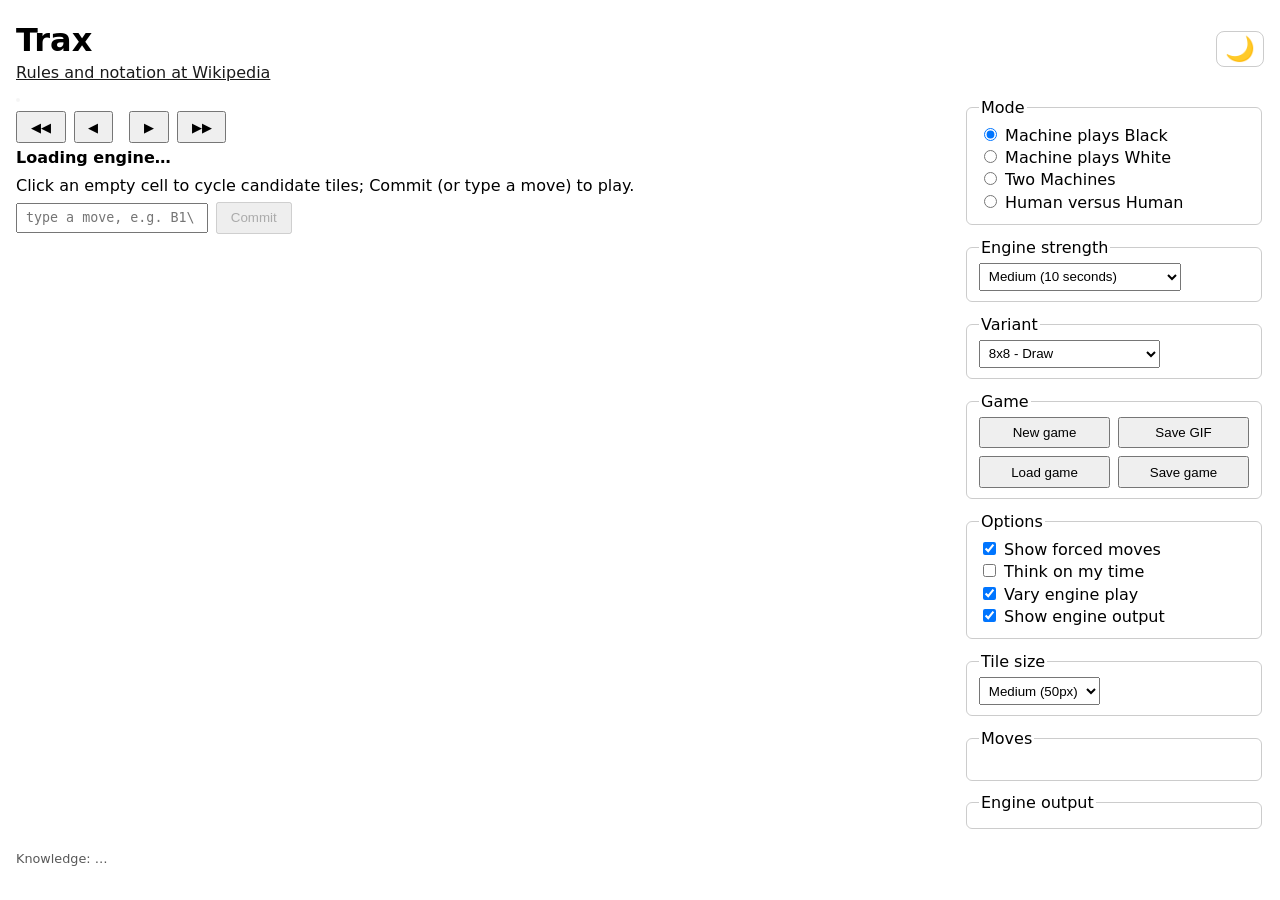
==== index.html @ 0869947a "x" ====
<!DOCTYPE html>
<html lang="en">
<head>
<meta charset="utf-8">
<meta name="viewport" content="width=device-width, initial-scale=1">
<title>Trax</title>
<link rel="icon" type="image/svg+xml" href="icon.svg?v=2026-09-16-rust519-16cd5f37">
<link rel="icon" type="image/png" href="favicon.png?v=2026-09-16-rust519-16cd5f37">
<link rel="stylesheet" href="style.css?v=2026-09-16-rust519-16cd5f37">
</head>
<body>
<header>
  <button id="themebtn" type="button" title="Switch day/night mode" aria-label="Switch day/night mode">&#127769;</button>
  <h1>Trax</h1>
  <p class="sub">
    <a href="https://en.wikipedia.org/wiki/Trax_(board_game)" target="_blank" rel="noopener">Rules and notation at Wikipedia</a>
  </p>
</header>

<main>
  <section id="boardwrap">
    <div id="board" aria-label="Trax board"></div>
    <div id="histnav">
      <button id="histfirst" title="Jump to move 1 (display only)">&#9664;&#9664;</button>
      <button id="histback" title="View previous position (display only)">&#9664;</button>
      <span id="histpos"></span>
      <button id="histfwd" title="View next position">&#9654;</button>
      <button id="histlast" title="Jump to the last move (live)">&#9654;&#9654;</button>
    </div>
    <div id="status">Loading engine&hellip;</div>
    <div id="hint">Click an empty cell to cycle candidate tiles; Commit (or type a move) to play.</div>
    <div id="entry">
      <input type="text" id="movebox" placeholder="type a move, e.g. B1\ or @0+" autocomplete="off" spellcheck="false">
      <button id="commitbtn" disabled>Commit</button>
      <span id="moveerr" role="alert"></span>
    </div>
  </section>

  <aside id="controls">
    <fieldset>
      <legend>Mode</legend>
      <label><input type="radio" name="mode" value="mb" checked> Machine plays Black</label>
      <label><input type="radio" name="mode" value="mw"> Machine plays White</label>
      <label><input type="radio" name="mode" value="mm"> Two Machines</label>
      <label><input type="radio" name="mode" value="hh"> Human versus Human</label>
    </fieldset>

    <fieldset>
      <legend>Engine strength</legend>
      <select id="strength">
        <option value="2000">Easy (2 seconds)</option>
        <option value="10000" selected>Medium (10 seconds)</option>
        <option value="30000">Hard (30 seconds)</option>
        <option value="60000">Expert (60 seconds)</option>
        <option value="300000">World Champion (5 minutes)</option>
      </select>
    </fieldset>

    <fieldset>
      <legend>Variant</legend>
      <select id="variant">
        <option value="8x8">8x8 - Last player loses</option>
        <option value="8x8-draw" selected>8x8 - Draw</option>
        <option value="12x12">12x12 - Last player loses</option>
        <option value="12x12-draw">12x12 - Draw</option>
      </select>
    </fieldset>

    <fieldset>
      <legend>Game</legend>
      <div class="btnrow">
        <button id="newbtn">New game</button>
        <button id="savegif" title="Export the whole game as an animated gif">Save GIF</button>
        <button id="loadbtn">Load game</button>
        <button id="savebtn">Save game</button>
        <input type="file" id="loadfile" accept=".trx,.txt" hidden>
      </div>
    </fieldset>

    <fieldset>
      <legend>Options</legend>
      <label><input type="checkbox" id="optforced" checked> Show forced moves</label>
      <label><input type="checkbox" id="optponder"> Think on my time</label> <span id="ponderstatus" class="pstat"></span>
      <label><input type="checkbox" id="optvary" checked> Vary engine play</label>
      <label><input type="checkbox" id="optoutput"> Show engine output</label>
    </fieldset>

    <fieldset>
      <legend>Tile size</legend>
      <select id="tilesize">
        <option value="tiny">Tiny (15px)</option>
        <option value="small">Small (25px)</option>
        <option value="medium" selected>Medium (50px)</option>
        <option value="large">Large (75px)</option>
      </select>
    </fieldset>

    <fieldset>
      <legend>Moves</legend>
      <div id="history" class="mono"></div>
    </fieldset>

    <fieldset id="enginepane" hidden>
      <legend>Engine output</legend>
      <pre id="enginelog" class="mono"></pre>
    </fieldset>
  </aside>
</main>

<footer class="dim">
  Knowledge: <span id="knowledge">&hellip;</span>
</footer>

<script>window.CACHEBUST="2026-09-16-rust519-16cd5f37";</script>
<script src="app.js?v=2026-09-16-rust519-16cd5f37"></script>
</body>
</html>
---- style.css ----
:root { color-scheme: light dark; --accent: #b32424; }
html[data-theme="light"] { color-scheme: light; }
html[data-theme="dark"] { color-scheme: dark; }
* { box-sizing: border-box; }
body { font-family: system-ui, sans-serif; margin: 0; padding: 0 1rem 2rem; max-width: 1400px; margin-inline: auto; } /* wide enough for 12x80px tiles beside the controls */
header { position: relative; }
header h1 { margin-bottom: 0; }
#themebtn { position: absolute; top: .6rem; right: 0; font-size: 1.5rem; line-height: 1;
  background: none; border: 1px solid rgba(127,127,127,.4); border-radius: 8px; padding: .3rem .5rem; }
.sub { margin-top: .2rem; }
.sub a { color: #fff; color: light-dark(#1a1a1a, #fff); }
a { color: var(--accent); }
main { display: flex; gap: 1.5rem; flex-wrap: wrap; align-items: flex-start; }
#boardwrap { flex: 1 1 480px; min-width: 340px; }
#board { display: grid; gap: 0; width: max-content; max-width: 100%; overflow-x: auto; margin-bottom: .6rem;
  /* a 12x12 board at large tiles is 960px: when the window can't host it
     beside the controls, it scrolls inside its own column instead of
     bleeding over the menus */
  background: rgba(127,127,127,.08); padding: 2px; border-radius: 4px; }
.cell { position: relative; }
.cell.playable { outline: 1px dashed rgba(127,127,127,.55); outline-offset: -2px; cursor: pointer; }
.cell.playable:hover { background: rgba(179,36,36,.12); }
.tile { width: 100%; height: 100%; display: block; }
/* Pending (uncommitted) tiles - the chosen move and its forced cascade - render
   darker than committed tiles; everything returns to normal on Commit. (Brightening
   was invisible: the tile gifs are mostly white, and white clips at white.) */
.tile.preview { filter: brightness(.68); }
/* Forced-cascade previews glow, as the render comment always promised - the
   consequence is visually distinct from the tile you chose. */
.tile.forced { filter: brightness(.82) drop-shadow(0 0 4px var(--accent)); }
.tile.overlay { position: absolute; inset: 0; }
#status { font-weight: 600; min-height: 1.4em; margin: .3rem 0; }
#entry { display: flex; gap: .5rem; align-items: center; flex-wrap: wrap; }
#movebox { font-family: ui-monospace, monospace; width: 12rem; padding: .35rem .5rem; }
#moveerr { color: var(--accent); }
#hint { margin: .35rem 0 .45rem; font-size: 1rem; }
.dim { opacity: .65; }
#controls { flex: 0 0 300px; display: flex; flex-direction: column; gap: .8rem; }
fieldset { border: 1px solid rgba(127,127,127,.4); border-radius: 6px; }
fieldset label { display: block; margin: .15rem 0; }
/* The game-action grid, laid out by the operator's hand: two even columns,
   New game | Save GIF on the first row, Load game | Save game on the second
   (DOM order fills the grid). Equal cells, tidy rows. */
.btnrow { display: grid; grid-template-columns: 1fr 1fr; gap: .5rem; }
.btnrow button { min-width: 0; white-space: nowrap; }
button { padding: .4rem .8rem; cursor: pointer; }
.mono { font-family: ui-monospace, monospace; font-size: .82rem; }
#history { word-break: break-word; min-height: 1.2em; }
#enginelog { max-height: 16rem; overflow: auto; margin: 0; white-space: pre-wrap; }
footer { margin-top: 1.4rem; font-size: .8rem; }
select { padding: .3rem; }

.pstat { opacity: .65; font-size: .85em; font-variant-numeric: tabular-nums; }

#histnav { display: flex; gap: .5em; justify-content: flex-start; align-items: center; margin: .35em 0 .2em; }
#histnav button { min-width: 2.2em; }
#histpos { opacity: .7; font-size: .9em; white-space: pre; font-variant-numeric: tabular-nums; }

#history .mv { cursor: pointer; }
#history .mv:hover { text-decoration: underline; }
#history .mv.future { opacity: .35; }
#history .mv.cur { font-weight: bold; }
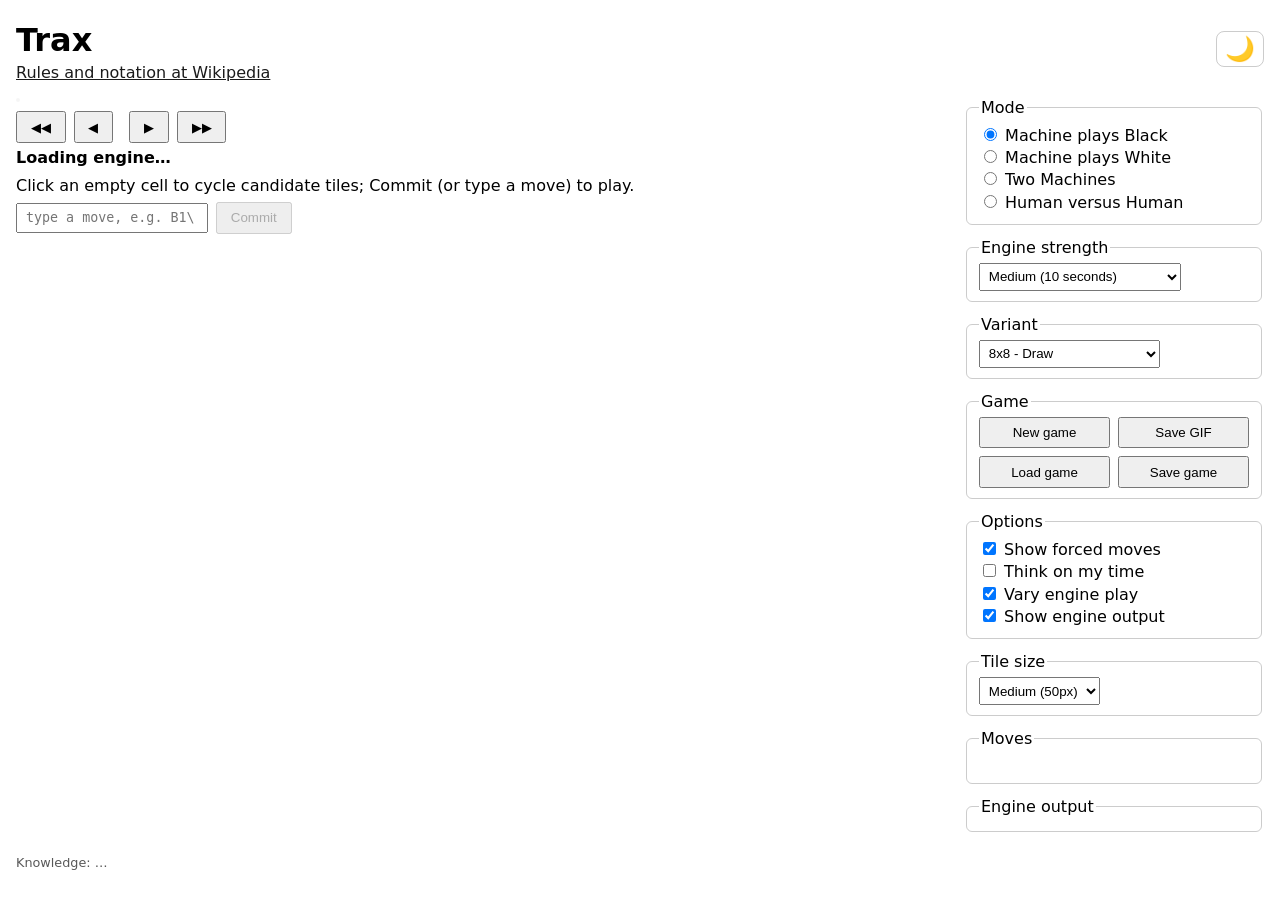
==== commit 62d5348b: "x" ====
--- a/index.html
+++ b/index.html
@@ -4,9 +4,9 @@
 <meta charset="utf-8">
 <meta name="viewport" content="width=device-width, initial-scale=1">
 <title>Trax</title>
-<link rel="icon" type="image/svg+xml" href="icon.svg?v=2026-09-16-rust519-16cd5f37">
-<link rel="icon" type="image/png" href="favicon.png?v=2026-09-16-rust519-16cd5f37">
-<link rel="stylesheet" href="style.css?v=2026-09-16-rust519-16cd5f37">
+<link rel="icon" type="image/svg+xml" href="icon.svg?v=2026-10-07-rust537-17f78a4e">
+<link rel="icon" type="image/png" href="favicon.png?v=2026-10-07-rust537-17f78a4e">
+<link rel="stylesheet" href="style.css?v=2026-10-07-rust537-17f78a4e">
 </head>
 <body>
 <header>
@@ -97,7 +97,7 @@
 
     <fieldset>
       <legend>Moves</legend>
-      <div id="history" class="mono"></div>
+      <div id="history"></div>
     </fieldset>
 
     <fieldset id="enginepane" hidden>
@@ -111,7 +111,7 @@
   Knowledge: <span id="knowledge">&hellip;</span>
 </footer>
 
-<script>window.CACHEBUST="2026-09-16-rust519-16cd5f37";</script>
-<script src="app.js?v=2026-09-16-rust519-16cd5f37"></script>
+<script>window.CACHEBUST="2026-10-07-rust537-17f78a4e";</script>
+<script src="app.js?v=2026-10-07-rust537-17f78a4e"></script>
 </body>
 </html>
--- a/style.css
+++ b/style.css
@@ -31,7 +31,7 @@
 .tile.overlay { position: absolute; inset: 0; }
 #status { font-weight: 600; min-height: 1.4em; margin: .3rem 0; }
 #entry { display: flex; gap: .5rem; align-items: center; flex-wrap: wrap; }
-#movebox { font-family: ui-monospace, monospace; width: 12rem; padding: .35rem .5rem; }
+#movebox { font-family: "DejaVu Sans Mono", "Liberation Mono", Menlo, Consolas, "Courier New", monospace; width: 12rem; padding: .35rem .5rem; }
 #moveerr { color: var(--accent); }
 #hint { margin: .35rem 0 .45rem; font-size: 1rem; }
 .dim { opacity: .65; }
@@ -44,8 +44,8 @@
 .btnrow { display: grid; grid-template-columns: 1fr 1fr; gap: .5rem; }
 .btnrow button { min-width: 0; white-space: nowrap; }
 button { padding: .4rem .8rem; cursor: pointer; }
-.mono { font-family: ui-monospace, monospace; font-size: .82rem; }
-#history { word-break: break-word; min-height: 1.2em; }
+.mono { font-family: "DejaVu Sans Mono", "Liberation Mono", Menlo, Consolas, "Courier New", monospace; font-size: .82rem; } /* named faces first: ui-monospace changed under the operator with a browser update and turned the log ugly */
+#history { word-break: break-word; min-height: 1.2em; } /* body font, by the operator's request: the move list reads as prose, not as a log */
 #enginelog { max-height: 16rem; overflow: auto; margin: 0; white-space: pre-wrap; }
 footer { margin-top: 1.4rem; font-size: .8rem; }
 select { padding: .3rem; }
